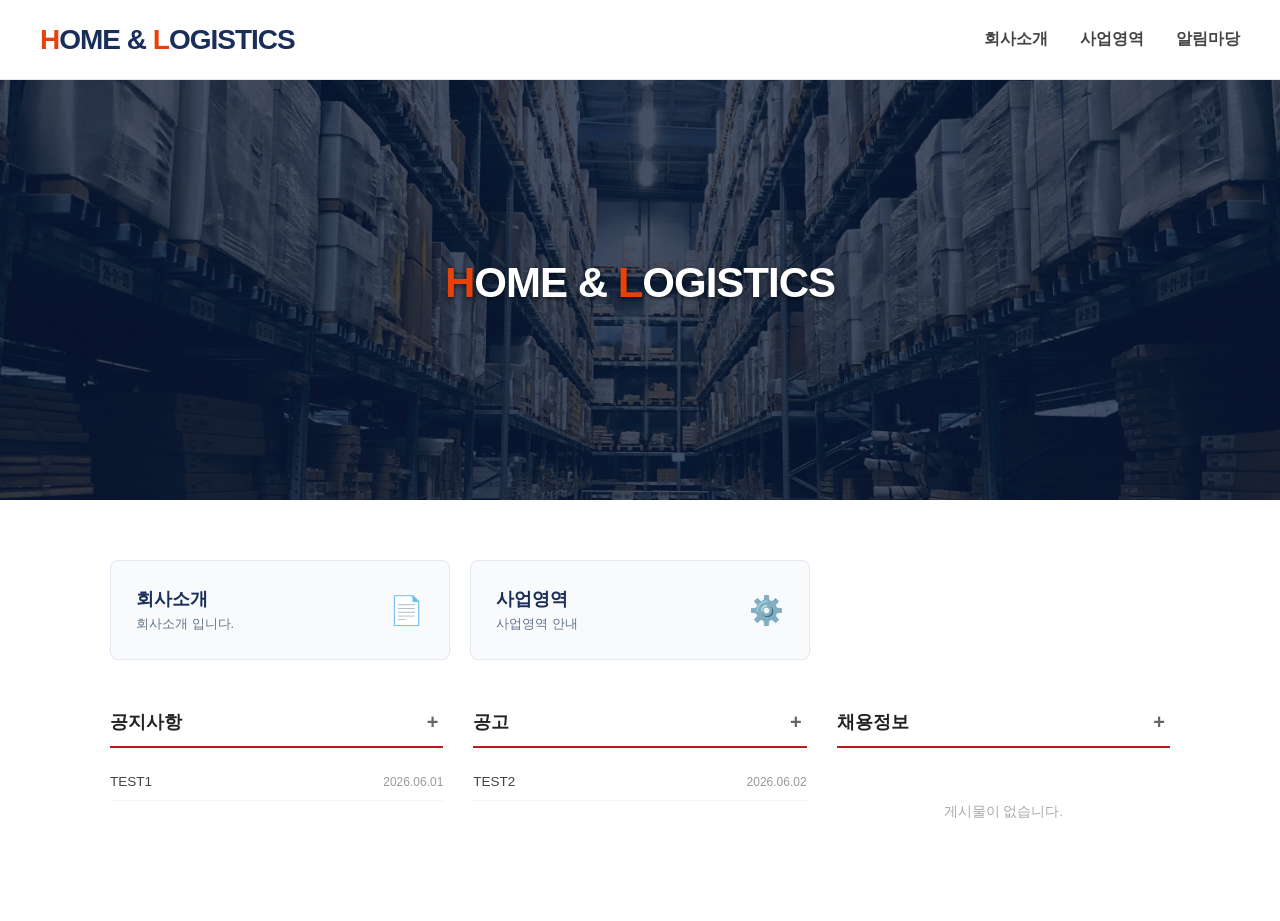
==== index.html @ fe58acad "Add files via upload" ====
<!DOCTYPE html>
<html lang="ko">
<head>
  <meta charset="UTF-8" />
  <meta name="viewport" content="width=device-width, initial-scale=1.0" />
  <title>HOME &amp; LOGISTICS</title>
  <style>
    /* 기본 초기화 */
    * { margin: 0; padding: 0; box-sizing: border-box; }
    body {
      font-family: 'Apple SD Gothic Neo', 'Malgun Gothic', '맑은 고딕', sans-serif;
      background: #fff;
      color: #333;
      min-height: 100vh;
      display: flex;
      flex-direction: column;
    }
    a { text-decoration: none; color: inherit; }

    /* ── 헤더 & 네비게이션 ── */
    header {
      width: 100%;
      background: #fff;
      border-bottom: 1px solid #e8e8e8;
      height: 80px;
      display: flex;
      align-items: center;
      justify-content: space-between;
      padding: 0 40px;
      position: sticky;
      top: 0;
      z-index: 100;
    }
    .logo {
      font-size: 28px;
      font-weight: 900;
      letter-spacing: -1px;
      color: #1a2e5a;
      font-stretch: condensed;
      cursor: pointer;
    }
    .logo span.highlight { color: #e8420a; }
    
    nav { display: flex; gap: 32px; }
    .nav-item {
      position: relative;
      font-size: 16px;
      font-weight: 700;
      color: #444;
      cursor: pointer;
      padding: 10px 0;
    }
    .nav-item:hover { color: #1a2e5a; }
    
    /* 서브메뉴 */
    .dropdown {
      display: none;
      position: absolute;
      top: 100%;
      left: 50%;
      transform: translateX(-50%);
      background: #fff;
      border: 1px solid #ddd;
      border-radius: 4px;
      box-shadow: 0 4px 12px rgba(0,0,0,0.1);
      min-width: 130px;
      text-align: center;
      padding: 8px 0;
    }
    .nav-item:hover .dropdown { display: block; }
    .dropdown a {
      display: block;
      padding: 8px 12px;
      font-size: 14px;
      color: #666;
      font-weight: 500;
    }
    .dropdown a:hover { background: #f5f7fa; color: #e8420a; }

    /* ── 메인 콘텐츠 영역 ── */
    main { flex: 1; display: flex; flex-direction: column; }

    /* 히어로 배너 */
    .hero {
      width: 100%;
      height: 420px;
      background-image: linear-gradient(rgba(10, 23, 49, 0.75), rgba(10, 23, 49, 0.75)), url('bg.jpg');
      background-size: 100% auto;
      background-position: center center;
      background-repeat: no-repeat;
      background-color: #0a1731;
      display: flex;
      flex-direction: column;
      align-items: center;
      justify-content: center;
      color: #fff;
      text-align: center;
    }
    .hero h1 { font-size: 42px; font-weight: 800; margin-bottom: 14px; letter-spacing: -1px; text-shadow: 0 2px 4px rgba(0,0,0,0.5); }
    .hero h1 span.highlight { color: #e8420a; }
    .hero p { font-size: 19px; opacity: 0.95; font-weight: 400; text-shadow: 0 1px 3px rgba(0,0,0,0.5); }

    /* 본문 세션 공통 */
    .content-section {
      max-width: 1100px;
      width: 100%;
      margin: 0 auto;
      padding: 60px 20px;
      display: none;
    }
    .content-section.active { display: block; }
    .section-title {
      font-size: 28px;
      font-weight: 800;
      color: #1a2e5a;
      margin-bottom: 30px;
      border-bottom: 2px solid #1a2e5a;
      padding-bottom: 12px;
    }

    /* ── [새로 추가] 메인 화면 전용 그리드 스타일 (캡쳐본 반영) ── */
    /* 1. 상단 3개 바로가기 카드 */
.main-card {
      background: #f8fafc;
      border: 1px solid #e2e8f0;
      border-radius: 8px;
      padding: 20px 25px;       /* 👈 위아래 여백을 대폭 줄임 */
      display: flex;
      justify-content: space-between;
      align-items: center;
      cursor: pointer;
      transition: all 0.3s ease;
      box-shadow: 0 2px 4px rgba(0,0,0,0.02);
      height: 100px;            /* 👈 카드의 전체 높이를 100px로 슬림하게 제한 */
    }
    .main-card:hover {
      transform: translateY(-2px);
      box-shadow: 0 4px 12px rgba(0,0,0,0.05);
      background: #fff;
      border-color: #1a2e5a;
    }
    .card-text h3 { font-size: 18px; color: #1a2e5a; margin-bottom: 4px; }
    .card-text p { font-size: 13px; color: #64748b; }
    .card-icon { font-size: 28px; }

    /* 2. 하단 3단 게시판 통합 영역 */
    .main-boards-container {
      display: grid;
      grid-template-columns: repeat(3, 1fr);
      gap: 30px;
      border-top: 1px solid #eee;
      padding-top: 40px;
    }
    .board-column h3 {
      font-size: 18px;
      color: #222;
      font-weight: 700;
      padding-bottom: 12px;
      border-bottom: 2px solid #b91c1c; /* 캡쳐본의 붉은 언더라인 구현 */
      margin-bottom: 15px;
    }
    .board-mini-list { list-style: none; }
    .board-mini-item {
      display: flex;
      justify-content: space-between;
      align-items: center;
      padding: 11px 0;
      border-bottom: 1px solid #f1f5f9;
      font-size: 13.5px;
    }
    .board-mini-item .subject {
      color: #444;
      white-space: nowrap;
      overflow: hidden;
      text-overflow: ellipsis;
      padding-right: 15px;
      cursor: pointer;
    }
    .board-mini-item .subject:hover { color: #1a2e5a; text-decoration: underline; }
    .board-mini-item .date { color: #999; font-size: 12px; min-width: 75px; text-align: right; }
    .board-empty-msg { text-align: center; color: #aaa; padding: 40px 0; font-size: 13.5px; }

    /* 기존 서브페이지 테이블용 공통 스타일 */
    .intro-box { line-height: 2; font-size: 16px; color: #444; }
    .intro-box strong { color: #1a2e5a; font-size: 18px; }
    .maps-placeholder { background: #f4f6f9; border: 1px solid #e0e6ed; height: 350px; display: flex; align-items: center; justify-content: center; color: #777; margin-bottom: 20px; font-size: 15px; }
    .info-table { width: 100%; border-collapse: collapse; margin-top: 20px; }
    .info-table th, .info-table td { padding: 14px; border-bottom: 1px solid #ddd; text-align: left; }
    .info-table th { background: #f9fafc; color: #1a2e5a; font-weight: 700; width: 20%; }
    .board-table { width: 100%; border-collapse: collapse; font-size: 14px; }
    .board-table th { background: #f4f6f9; color: #333; font-weight: 700; height: 45px; border-top: 1px solid #1a2e5a; border-bottom: 1px solid #ddd; }
    .board-table td { height: 48px; border-bottom: 1px solid #eee; text-align: center; color: #555; }
    .board-table td.subject { text-align: left; padding-left: 15px; color: #1a2e5a; font-weight: 600; cursor: pointer; }
    .board-table td.subject:hover { text-decoration: underline; }
    .no-data { text-align: center; padding: 50px 0; color: #aaa; }

    /* 개인정보처리방침 스타일 */
    .privacy-container { background: #fff; color: #333; font-size: 14px; line-height: 1.8; text-align: justify; }
    .privacy-container h2 { font-size: 16px; font-weight: 700; color: #111; margin-top: 35px; margin-bottom: 12px; border-bottom: 1px solid #1a2e5a; padding-bottom: 6px; }
    .privacy-container p { margin-bottom: 12px; }
    .privacy-container ul, .privacy-container ol { padding-left: 22px; margin-bottom: 15px; }
    .privacy-container li { margin-bottom: 6px; }
    .sub-title-mark { font-weight: 700; color: #1a2e5a; margin-top: 15px; margin-bottom: 8px; display: block; }
    .privacy-table { width: 100%; border-collapse: collapse; margin: 15px 0 25px 0; font-size: 13px; }
    .privacy-table th, .privacy-table td { border: 1px solid #cccccc; padding: 10px; text-align: left; vertical-align: middle; line-height: 1.5; }
    .privacy-table th { background: #f4f6f9; font-weight: 700; color: #222; text-align: center; }
    .privacy-table td.center { text-align: center; }

    /* ── 푸터 영역 ── */
    footer {
      background: #1a2e5a;
      color: rgba(255,255,255,0.8);
      font-size: 13px;
      padding: 40px;
      border-top: 1px solid #112144;
      margin-top: auto;
    }
    .footer-container { max-width: 1000px; margin: 0 auto; display: flex; flex-direction: column; gap: 20px; }
    .footer-nav { display: flex; gap: 24px; border-bottom: 1px solid rgba(255,255,255,0.15); padding-bottom: 15px; }
    .footer-nav a { font-weight: 600; font-size: 14px; color: rgba(255,255,255,0.7); cursor: pointer; }
    .footer-nav a:hover { color: #fff; }
    
    .footer-info { line-height: 1.9; color: rgba(255,255,255,0.65); }
    .footer-info span { margin-right: 16px; display: inline-block; }
    .copy { color: rgba(255,255,255,0.4); font-size: 12px; margin-top: 5px; }

    /* 반응형 디자인 수정 */
    @media (max-width: 900px) {
      .main-cards-container, .main-boards-container { grid-template-columns: 1fr; gap: 20px; }
    }
    @media (max-width: 768px) {
      header { padding: 0 20px; height: 70px; }
      .logo { font-size: 22px; }
      nav { gap: 16px; }
      .nav-item { font-size: 14px; }
      .hero { height: 320px; }
      .hero h1 { font-size: 28px; }
      .hero p { font-size: 15px; }
    }
    .view-table { width: 100%; border-collapse: collapse; margin-top: 10px; font-size: 14px; border-top: 2px solid #1a2e5a; }
    .view-table th, .view-table td { border: 1px solid #dcdcdc; padding: 12px 16px; text-align: left; }
    .view-table th { background: #f8fafc; color: #333; font-weight: 700; width: 15%; text-align: center; }
    .view-table td.content-cell { min-height: 200px; vertical-align: top; line-height: 1.8; padding: 25px 16px; }
    .file-link { color: #0066cc; text-decoration: underline; font-weight: 600; }
    .btn-area { margin-top: 30px; text-align: right; }
    .back-btn { background: #1a2e5a; color: #fff; padding: 10px 24px; border: none; font-size: 14px; font-weight: 600; cursor: pointer; border-radius: 3px; }
    .back-btn:hover { background: #0f1c3a; }
    .main-board-header {
      display: flex;
      justify-content: space-between;
      align-items: center;
      padding-bottom: 12px;
      border-bottom: 2px solid #b91c1c; /* 빨간색 밑줄 */
      margin-bottom: 15px;
    }
    /* 기존 제목에 걸려있던 여백 리셋 */
    .board-column h3 {
      border-bottom: none !important;
      margin-bottom: 0 !important;
      padding-bottom: 0 !important;
    }
    /* + 버튼 디자인과 마우스 커서 모양 설정 */
    .main-board-header .more-btn {
      font-size: 20px;
      font-weight: bold;
      color: #666;
      cursor: pointer;
      padding: 0 5px;
      line-height: 1;
      transition: color 0.2s ease;
    }
    /* + 버튼에 마우스 올렸을 때 빨갛게 변하는 효과 */
    .main-board-header .more-btn:hover {
      color: #b91c1c;
    }
  </style>
</head>
<body>

  <header>
    <div class="logo" onclick="showSection('main-home')">
      <span class="highlight">H</span>OME &amp; <span class="highlight">L</span>OGISTICS
    </div>
    <nav>
      <div class="nav-item">
        회사소개
        <div class="dropdown">
          <a href="#" onclick="showSection('intro-summary')">회사개요</a>
          <a href="#" onclick="showSection('intro-map')">오시는 길</a>
        </div>
      </div>
      <div class="nav-item">
        사업영역
        <div class="dropdown">
          <a href="#" onclick="showSection('business-zone')">사업 영역</a>
        </div>
      </div>
      <div class="nav-item">
        알림마당
        <div class="dropdown">
          <a href="#" onclick="showSection('board-notice')">공지사항</a>
          <a href="#" onclick="showSection('board-announcement')">공고</a>
          <a href="#" onclick="showSection('board-recruits')">채용정보</a>
        </div>
      </div>
    </nav>
  </header>

<main>
    <section class="hero">
      <h1 id="hero-title"><span class="highlight">H</span>OME &amp; <span class="highlight">L</span>OGISTICS</h1>
    </section>

    <section id="main-home" class="content-section active">
      
      <!-- 💡 상단 카드 영역: 테두리선 및 그림자 완벽 제거 -->
      <div class="main-cards-container" style="display: grid !important; grid-template-columns: repeat(3, 1fr) !important; gap: 20px !important; width: 100% !important; box-sizing: border-box !important; border: none !important; border-bottom: 0 !important; box-shadow: none !important; margin-bottom: 40px !important;">
        
        <!-- [1열] 회사소개 카드 -->
        <div class="main-card" onclick="showSection('intro-summary')" style="width: 100% !important; margin: 0 !important;">
          <div class="card-text">
            <h3>회사소개</h3>
            <p>회사소개 입니다.</p>
          </div>
          <div class="card-icon">📄</div>
        </div>
        
        <!-- [2열] 사업영역 카드 -->
        <div class="main-card" onclick="showSection('business-zone')" style="width: 100% !important; margin: 0 !important;">
          <div class="card-text">
            <h3>사업영역</h3>
            <p>사업영역 안내</p>
          </div>
          <div class="card-icon">⚙️</div>
        </div>

        <!-- [3열] 완벽한 공란 -->
        <div style="visibility: hidden !important; pointer-events: none !important;"></div>

      </div> <!-- main-cards-container 닫힘 -->

      <!-- 💡 하단 게시판 영역: 👈 여기에 숨어있던 상단 경계선(border-top)을 강제로 지웠습니다! -->
      <div class="main-boards-container" style="border-top: none !important; margin-top: 0 !important; padding-top: 10px !important;">
        
        <div class="board-column">
          <div class="main-board-header">
            <h3>공지사항</h3>
            <span class="more-btn" onclick="showSection('board-notice')">+</span>
          </div>
          <ul class="board-mini-list">
            <li class="board-mini-item">
              <span class="subject" onclick="viewPost('공지사항', 'TEST1', '2026.06.01', '안녕하세요. 홈앤로지스틱스 공지사항 테스트 내용입니다.')" style="cursor: pointer;">TEST1</span>
              <span class="date">2026.06.01</span>
            </li>
          </ul>
        </div>

        <div class="board-column">
          <div class="main-board-header">
            <h3>공고</h3>
            <span class="more-btn" onclick="showSection('board-announcement')">+</span>
          </div>
          <ul class="board-mini-list">
            <li class="board-mini-item">
              <span class="subject" onclick="viewPost('공고', 'TEST2', '2026.06.02', '안녕하세요. 홈앤로지스틱스 공고 테스트 내용입니다.')" style="cursor: pointer;">TEST2</span>
              <span class="date">2026.06.02</span>
            </li>
          </ul>
        </div>

        <div class="board-column">
          <div class="main-board-header">
            <h3>채용정보</h3>
            <span class="more-btn" onclick="showSection('board-recruits')">+</span>
          </div>
          <div class="board-empty-msg">게시물이 없습니다.</div>
        </div>

      </div>
    </section>

    <section id="intro-summary" class="content-section">
      <div class="section-title">회사개요</div>
      <div class="intro-box">
        <strong>고객의 신뢰를 바탕으로 성장하는 주식회사 홈앤로지스틱스입니다.</strong><br /><br />
        주식회사 홈앤로지스틱스는 신속하고 정확한 물류 인프라 솔루션을 기반으로 안전하고 효율적인 종합 물류 서비스를 제공합니다. 변화하는 물류 환경에 발맞추어 차별화된 핵심 역량을 고도화하고 고객 가치를 극대화하기 위해 최선의 노력을 다하고 있습니다.
      </div>
    </section>

    <section id="intro-map" class="content-section">
      <div class="section-title">오시는 길</div>
      <div class="maps-placeholder">📍 [지도 서비스 준비 중입니다]</div>
      <table class="info-table">
        <tr>
          <th>주소</th>
          <td>경기도 화성시 만세구 양감면 토성로 624</td>
        </tr>
        <tr>
          <th>대표전화</th>
          <td>031-8043-2732</td>
        </tr>
      </table>
    </section>

    <section id="business-zone" class="content-section">
      <div class="section-title">사업영역</div>
      <div class="intro-box">준비 중입니다.</div>
    </section>

    <section id="board-notice" class="content-section">
      <div class="section-title">공지사항</div>
      <table class="board-table">
        <thead>
          <tr>
            <th style="width: 10%">번호</th>
            <th>제목</th>
            <th style="width: 20%">작성일</th>
          </tr>
        </thead>
        <tbody>
          <tr>
            <td>1</td>
            <td class="subject" onclick="viewPost('공지사항', 'TEST1', '2026.06.01', '안녕하세요. 홈앤로지스틱스 공지사항 테스트 내용입니다.')" style="cursor: pointer;">TEST1</td>
            <td>2026.06.01</td>
          </tr>
        </tbody>
      </table>
    </section>

    <section id="board-announcement" class="content-section">
      <div class="section-title">공고</div>
      <table class="board-table">
        <thead>
          <tr>
            <th style="width: 10%">번호</th>
            <th>제목</th>
            <th style="width: 20%">등록일</th>
          </tr>
        </thead>
        <tbody>
          <tr>
            <td>1</td>
            <td class="subject" onclick="viewPost('공고', 'TEST2', '2026.06.02', '안녕하세요. 홈앤로지스틱스 공고 테스트 내용입니다.')" style="cursor: pointer;">TEST2</td>
            <td>2026.04.01</td>
          </tr>
        </tbody>
      </table>
    </section>

    <section id="board-recruits" class="content-section">
      <div class="section-title">채용정보</div>
      <table class="board-table">
        <thead>
          <tr>
            <th style="width: 10%">번호</th>
            <th>제목</th>
            <th style="width: 20%">모집기간</th>
          </tr>
        </thead>
        <tbody>
          <tr>
            <td colspan="3" class="no-data">현재 진행 중인 채용 공고가 없습니다.</td>
          </tr>
        </tbody>
      </table>
    </section>

<section id="board-view" class="content-section">
      <div class="section-title" id="view-section-title">게시글 보기</div>
      
      <table class="view-table">
        <tr>
          <th>구분</th>
          <td id="view-type" style="font-weight: bold; color: #e8420a;">-</td>
        </tr>
        <tr>
          <th>제목</th>
          <td id="view-title" style="font-weight: bold; font-size: 16px;">-</td>
        </tr>
        <tr>
          <th>작성일</th>
          <td id="view-date">-</td>
        </tr>
        <tr>
          <th>첨부파일</th>
          <td><a href="#" class="file-link" onclick="alert('첨부된 파일이 없습니다.'); return false;">첨부파일 없음</a></td>
        </tr>
        <tr>
          <th>내용</th>
          <td id="view-content" class="content-cell"> - </td>
        </tr>
      </table>

      <div class="btn-area">
        <button class="back-btn" onclick="goBackBoard()">목록으로</button>
      </div>
    </section>

<section id="board-privacy" class="content-section"></section>
</main> 

  <section id="board-privacy" class="content-section"></section>

  <script src="main.js"></script>

  <script>
    window.addEventListener('DOMContentLoaded', () => {
      // 페이지 로드 시 첫 화면 세팅
      history.replaceState({ sectionId: 'main-home' }, '', '');
      initSection('main-home');
    });
  </script>
</body>
</html>
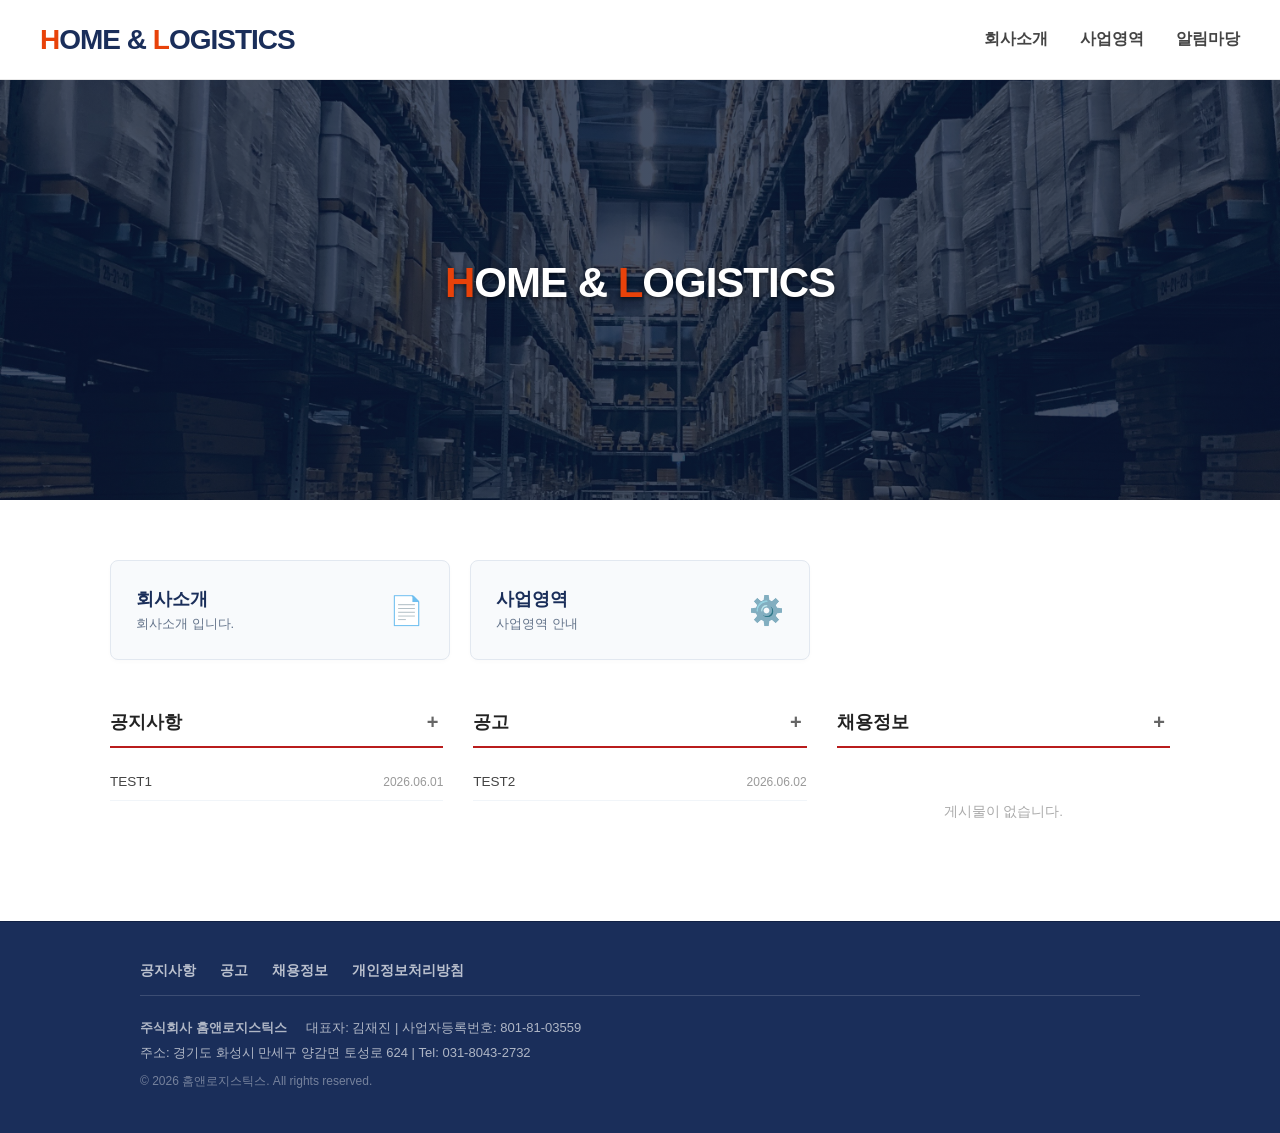
==== commit 9ec4ecce: "Add files via upload" ====
--- a/index.html
+++ b/index.html
@@ -501,14 +501,23 @@
 
   <section id="board-privacy" class="content-section"></section>
 
+  <footer>
+    <div class="footer-container">
+      <div class="footer-nav">
+        <a onclick="showSection('board-notice')">공지사항</a>
+        <a onclick="showSection('board-announcement')">공고</a>
+        <a onclick="showSection('board-recruits')">채용정보</a>
+        <a onclick="showSection('board-privacy')">개인정보처리방침</a>
+      </div>
+      <div class="footer-info">
+        <span><strong>주식회사 홈앤로지스틱스</strong></span>
+        <span>대표자: 김재진 | 사업자등록번호: 801-81-03559</span><br />
+        <span>주소: 경기도 화성시 만세구 양감면 토성로 624 | Tel: 031-8043-2732</span>
+        <div class="copy">© 2026 홈앤로지스틱스. All rights reserved.</div>
+      </div>
+    </div>
+  </footer>
+
   <script src="main.js"></script>
-
-  <script>
-    window.addEventListener('DOMContentLoaded', () => {
-      // 페이지 로드 시 첫 화면 세팅
-      history.replaceState({ sectionId: 'main-home' }, '', '');
-      initSection('main-home');
-    });
-  </script>
 </body>
 </html>
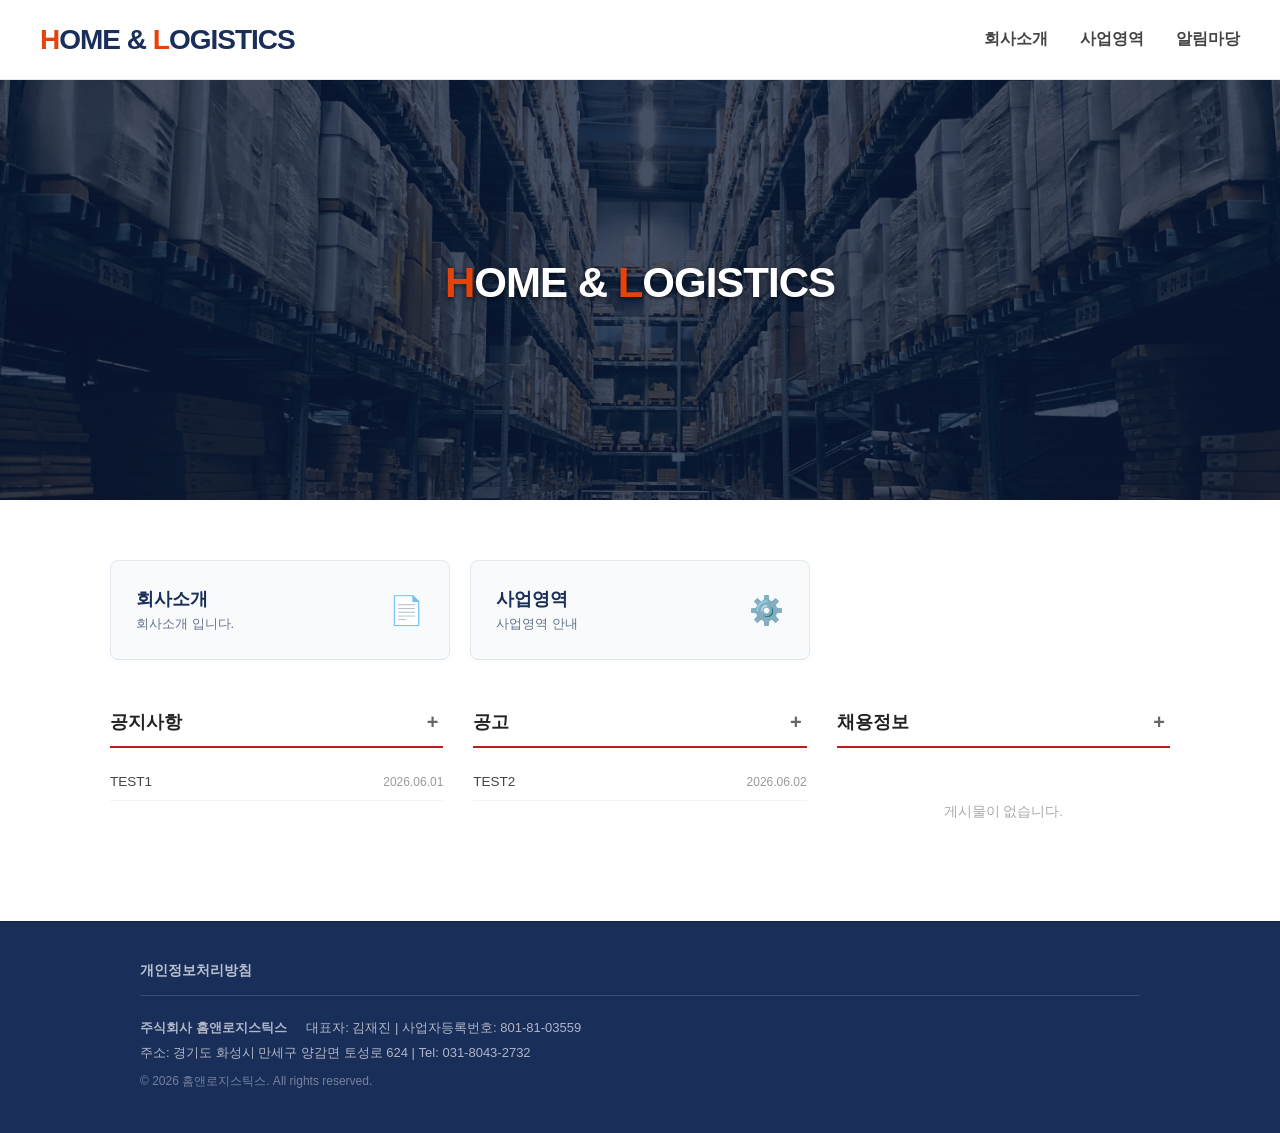
==== commit c55f0241: "Add files via upload" ====
--- a/index.html
+++ b/index.html
@@ -504,9 +504,6 @@
   <footer>
     <div class="footer-container">
       <div class="footer-nav">
-        <a onclick="showSection('board-notice')">공지사항</a>
-        <a onclick="showSection('board-announcement')">공고</a>
-        <a onclick="showSection('board-recruits')">채용정보</a>
         <a onclick="showSection('board-privacy')">개인정보처리방침</a>
       </div>
       <div class="footer-info">
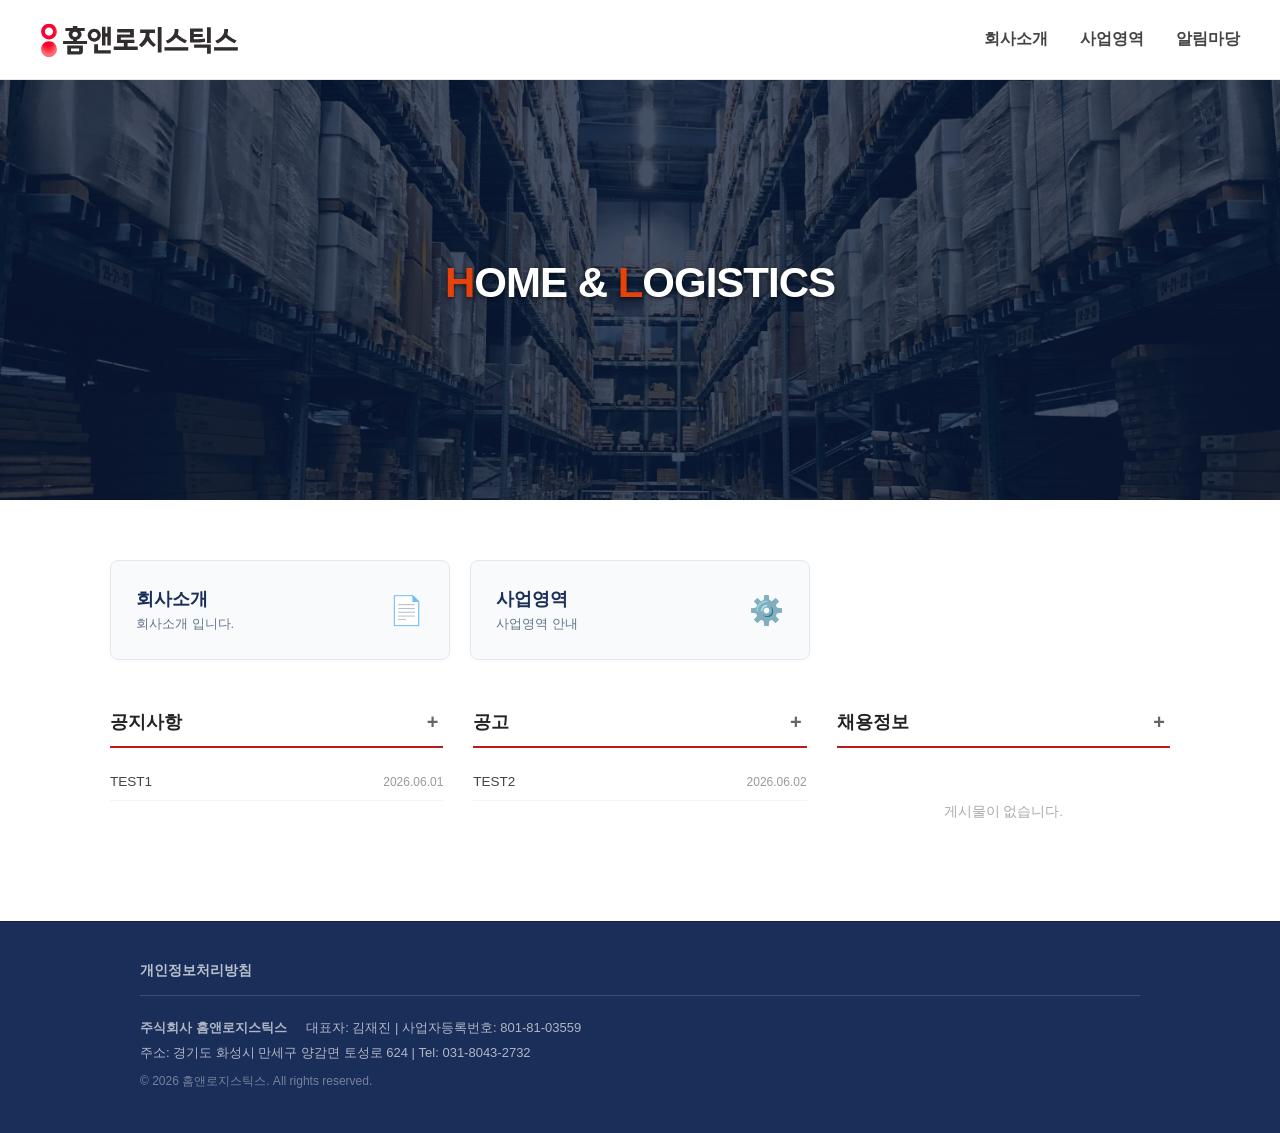
==== commit 335130e2: "Add files via upload" ====
--- a/index.html
+++ b/index.html
@@ -32,14 +32,15 @@
       z-index: 100;
     }
     .logo {
-      font-size: 28px;
-      font-weight: 900;
-      letter-spacing: -1px;
-      color: #1a2e5a;
-      font-stretch: condensed;
+      display: flex;
+      align-items: center;
       cursor: pointer;
     }
-    .logo span.highlight { color: #e8420a; }
+    .logo-img {
+      height: 36px;
+      width: auto;
+      display: block;
+    }
     
     nav { display: flex; gap: 32px; }
     .nav-item {
@@ -230,7 +231,7 @@
     }
     @media (max-width: 768px) {
       header { padding: 0 20px; height: 70px; }
-      .logo { font-size: 22px; }
+      .logo-img { height: 28px; }
       nav { gap: 16px; }
       .nav-item { font-size: 14px; }
       .hero { height: 320px; }
@@ -279,7 +280,7 @@
 
   <header>
     <div class="logo" onclick="showSection('main-home')">
-      <span class="highlight">H</span>OME &amp; <span class="highlight">L</span>OGISTICS
+      <img src="logo.svg" alt="홈앤로지스틱스" class="logo-img" />
     </div>
     <nav>
       <div class="nav-item">
@@ -441,7 +442,7 @@
           <tr>
             <td>1</td>
             <td class="subject" onclick="viewPost('공고', 'TEST2', '2026.06.02', '안녕하세요. 홈앤로지스틱스 공고 테스트 내용입니다.')" style="cursor: pointer;">TEST2</td>
-            <td>2026.04.01</td>
+            <td>2026.06.02</td>
           </tr>
         </tbody>
       </table>
@@ -499,8 +500,6 @@
 <section id="board-privacy" class="content-section"></section>
 </main> 
 
-  <section id="board-privacy" class="content-section"></section>
-
   <footer>
     <div class="footer-container">
       <div class="footer-nav">
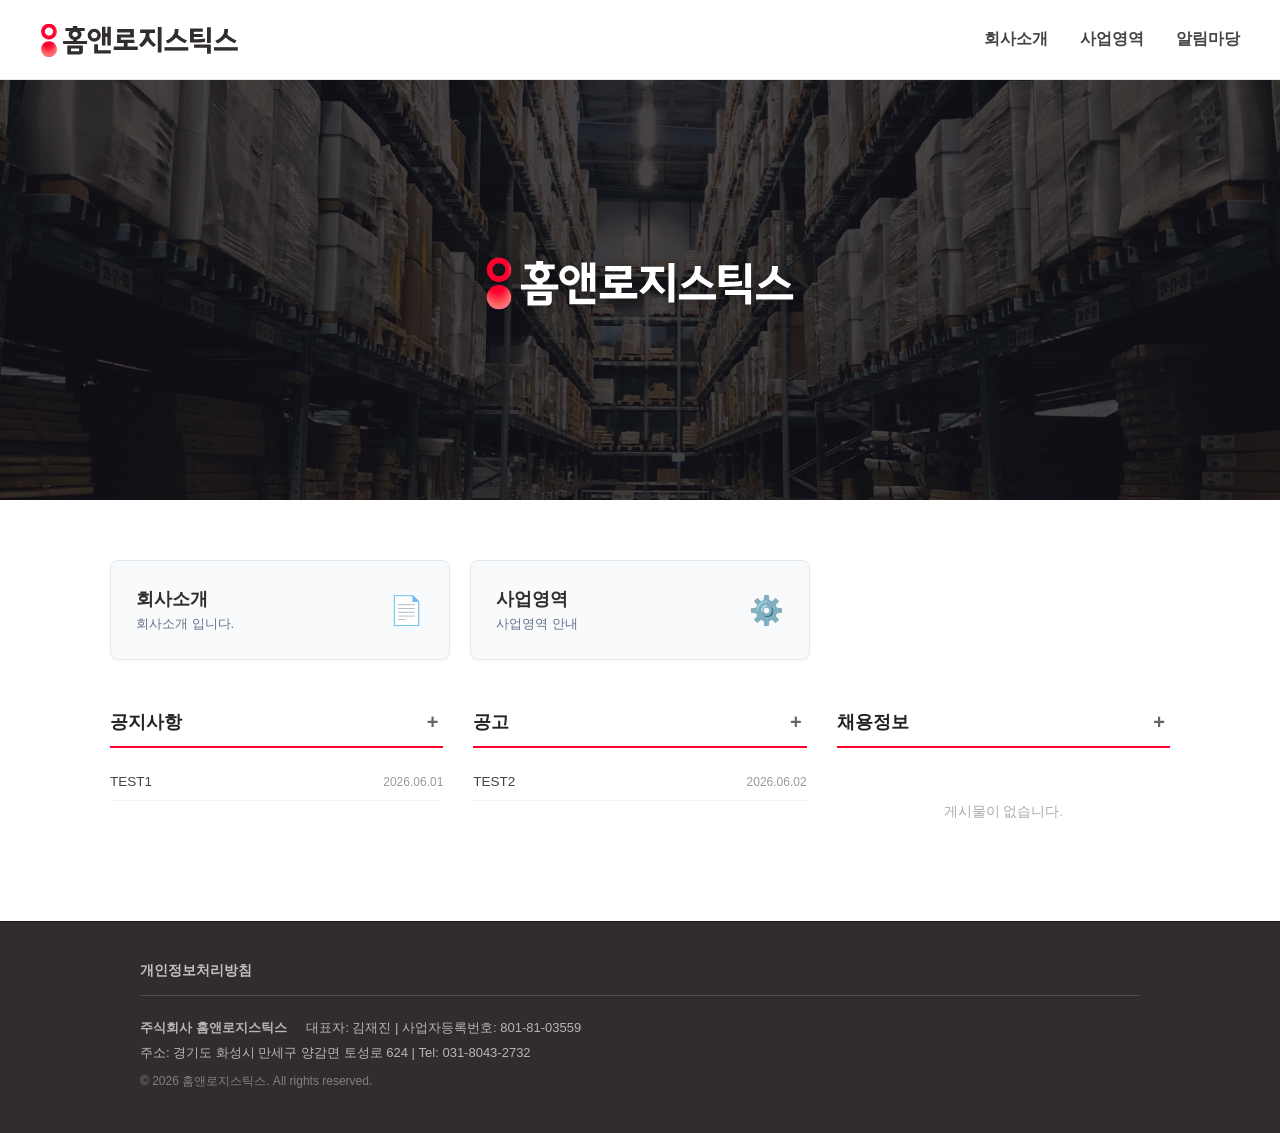
==== commit f0d33f7e: "Add files via upload" ====
--- a/index.html
+++ b/index.html
@@ -51,7 +51,7 @@
       cursor: pointer;
       padding: 10px 0;
     }
-    .nav-item:hover { color: #1a2e5a; }
+    .nav-item:hover { color: #fc002e; }
     
     /* 서브메뉴 */
     .dropdown {
@@ -76,7 +76,7 @@
       color: #666;
       font-weight: 500;
     }
-    .dropdown a:hover { background: #f5f7fa; color: #e8420a; }
+    .dropdown a:hover { background: #f5f7fa; color: #fc002e; }
 
     /* ── 메인 콘텐츠 영역 ── */
     main { flex: 1; display: flex; flex-direction: column; }
@@ -85,11 +85,11 @@
     .hero {
       width: 100%;
       height: 420px;
-      background-image: linear-gradient(rgba(10, 23, 49, 0.75), rgba(10, 23, 49, 0.75)), url('bg.jpg');
+      background-image: linear-gradient(rgba(20, 15, 16, 0.78), rgba(20, 15, 16, 0.78)), url('bg.jpg');
       background-size: 100% auto;
       background-position: center center;
       background-repeat: no-repeat;
-      background-color: #0a1731;
+      background-color: #140f10;
       display: flex;
       flex-direction: column;
       align-items: center;
@@ -98,7 +98,8 @@
       text-align: center;
     }
     .hero h1 { font-size: 42px; font-weight: 800; margin-bottom: 14px; letter-spacing: -1px; text-shadow: 0 2px 4px rgba(0,0,0,0.5); }
-    .hero h1 span.highlight { color: #e8420a; }
+    .hero h1 span.highlight { color: #fc002e; }
+    .hero-logo { height: 56px; width: auto; display: block; filter: drop-shadow(0 2px 6px rgba(0,0,0,0.4)); }
     .hero p { font-size: 19px; opacity: 0.95; font-weight: 400; text-shadow: 0 1px 3px rgba(0,0,0,0.5); }
 
     /* 본문 세션 공통 */
@@ -113,9 +114,9 @@
     .section-title {
       font-size: 28px;
       font-weight: 800;
-      color: #1a2e5a;
+      color: #312c2e;
       margin-bottom: 30px;
-      border-bottom: 2px solid #1a2e5a;
+      border-bottom: 2px solid #312c2e;
       padding-bottom: 12px;
     }
 
@@ -138,9 +139,9 @@
       transform: translateY(-2px);
       box-shadow: 0 4px 12px rgba(0,0,0,0.05);
       background: #fff;
-      border-color: #1a2e5a;
-    }
-    .card-text h3 { font-size: 18px; color: #1a2e5a; margin-bottom: 4px; }
+      border-color: #312c2e;
+    }
+    .card-text h3 { font-size: 18px; color: #312c2e; margin-bottom: 4px; }
     .card-text p { font-size: 13px; color: #64748b; }
     .card-icon { font-size: 28px; }
 
@@ -157,7 +158,7 @@
       color: #222;
       font-weight: 700;
       padding-bottom: 12px;
-      border-bottom: 2px solid #b91c1c; /* 캡쳐본의 붉은 언더라인 구현 */
+      border-bottom: 2px solid #fc002e; /* 캡쳐본의 붉은 언더라인 구현 */
       margin-bottom: 15px;
     }
     .board-mini-list { list-style: none; }
@@ -177,31 +178,31 @@
       padding-right: 15px;
       cursor: pointer;
     }
-    .board-mini-item .subject:hover { color: #1a2e5a; text-decoration: underline; }
+    .board-mini-item .subject:hover { color: #fc002e; text-decoration: underline; }
     .board-mini-item .date { color: #999; font-size: 12px; min-width: 75px; text-align: right; }
     .board-empty-msg { text-align: center; color: #aaa; padding: 40px 0; font-size: 13.5px; }
 
     /* 기존 서브페이지 테이블용 공통 스타일 */
     .intro-box { line-height: 2; font-size: 16px; color: #444; }
-    .intro-box strong { color: #1a2e5a; font-size: 18px; }
+    .intro-box strong { color: #312c2e; font-size: 18px; }
     .maps-placeholder { background: #f4f6f9; border: 1px solid #e0e6ed; height: 350px; display: flex; align-items: center; justify-content: center; color: #777; margin-bottom: 20px; font-size: 15px; }
     .info-table { width: 100%; border-collapse: collapse; margin-top: 20px; }
     .info-table th, .info-table td { padding: 14px; border-bottom: 1px solid #ddd; text-align: left; }
-    .info-table th { background: #f9fafc; color: #1a2e5a; font-weight: 700; width: 20%; }
+    .info-table th { background: #f9fafc; color: #312c2e; font-weight: 700; width: 20%; }
     .board-table { width: 100%; border-collapse: collapse; font-size: 14px; }
-    .board-table th { background: #f4f6f9; color: #333; font-weight: 700; height: 45px; border-top: 1px solid #1a2e5a; border-bottom: 1px solid #ddd; }
+    .board-table th { background: #f4f6f9; color: #333; font-weight: 700; height: 45px; border-top: 1px solid #312c2e; border-bottom: 1px solid #ddd; }
     .board-table td { height: 48px; border-bottom: 1px solid #eee; text-align: center; color: #555; }
-    .board-table td.subject { text-align: left; padding-left: 15px; color: #1a2e5a; font-weight: 600; cursor: pointer; }
+    .board-table td.subject { text-align: left; padding-left: 15px; color: #312c2e; font-weight: 600; cursor: pointer; }
     .board-table td.subject:hover { text-decoration: underline; }
     .no-data { text-align: center; padding: 50px 0; color: #aaa; }
 
     /* 개인정보처리방침 스타일 */
     .privacy-container { background: #fff; color: #333; font-size: 14px; line-height: 1.8; text-align: justify; }
-    .privacy-container h2 { font-size: 16px; font-weight: 700; color: #111; margin-top: 35px; margin-bottom: 12px; border-bottom: 1px solid #1a2e5a; padding-bottom: 6px; }
+    .privacy-container h2 { font-size: 16px; font-weight: 700; color: #111; margin-top: 35px; margin-bottom: 12px; border-bottom: 1px solid #312c2e; padding-bottom: 6px; }
     .privacy-container p { margin-bottom: 12px; }
     .privacy-container ul, .privacy-container ol { padding-left: 22px; margin-bottom: 15px; }
     .privacy-container li { margin-bottom: 6px; }
-    .sub-title-mark { font-weight: 700; color: #1a2e5a; margin-top: 15px; margin-bottom: 8px; display: block; }
+    .sub-title-mark { font-weight: 700; color: #312c2e; margin-top: 15px; margin-bottom: 8px; display: block; }
     .privacy-table { width: 100%; border-collapse: collapse; margin: 15px 0 25px 0; font-size: 13px; }
     .privacy-table th, .privacy-table td { border: 1px solid #cccccc; padding: 10px; text-align: left; vertical-align: middle; line-height: 1.5; }
     .privacy-table th { background: #f4f6f9; font-weight: 700; color: #222; text-align: center; }
@@ -209,11 +210,11 @@
 
     /* ── 푸터 영역 ── */
     footer {
-      background: #1a2e5a;
+      background: #312c2e;
       color: rgba(255,255,255,0.8);
       font-size: 13px;
       padding: 40px;
-      border-top: 1px solid #112144;
+      border-top: 1px solid #1c1719;
       margin-top: auto;
     }
     .footer-container { max-width: 1000px; margin: 0 auto; display: flex; flex-direction: column; gap: 20px; }
@@ -238,20 +239,20 @@
       .hero h1 { font-size: 28px; }
       .hero p { font-size: 15px; }
     }
-    .view-table { width: 100%; border-collapse: collapse; margin-top: 10px; font-size: 14px; border-top: 2px solid #1a2e5a; }
+    .view-table { width: 100%; border-collapse: collapse; margin-top: 10px; font-size: 14px; border-top: 2px solid #312c2e; }
     .view-table th, .view-table td { border: 1px solid #dcdcdc; padding: 12px 16px; text-align: left; }
     .view-table th { background: #f8fafc; color: #333; font-weight: 700; width: 15%; text-align: center; }
     .view-table td.content-cell { min-height: 200px; vertical-align: top; line-height: 1.8; padding: 25px 16px; }
     .file-link { color: #0066cc; text-decoration: underline; font-weight: 600; }
     .btn-area { margin-top: 30px; text-align: right; }
-    .back-btn { background: #1a2e5a; color: #fff; padding: 10px 24px; border: none; font-size: 14px; font-weight: 600; cursor: pointer; border-radius: 3px; }
-    .back-btn:hover { background: #0f1c3a; }
+    .back-btn { background: #312c2e; color: #fff; padding: 10px 24px; border: none; font-size: 14px; font-weight: 600; cursor: pointer; border-radius: 3px; }
+    .back-btn:hover { background: #1c1719; }
     .main-board-header {
       display: flex;
       justify-content: space-between;
       align-items: center;
       padding-bottom: 12px;
-      border-bottom: 2px solid #b91c1c; /* 빨간색 밑줄 */
+      border-bottom: 2px solid #fc002e; /* 빨간색 밑줄 */
       margin-bottom: 15px;
     }
     /* 기존 제목에 걸려있던 여백 리셋 */
@@ -272,7 +273,7 @@
     }
     /* + 버튼에 마우스 올렸을 때 빨갛게 변하는 효과 */
     .main-board-header .more-btn:hover {
-      color: #b91c1c;
+      color: #fc002e;
     }
   </style>
 </head>
@@ -309,7 +310,7 @@
 
 <main>
     <section class="hero">
-      <h1 id="hero-title"><span class="highlight">H</span>OME &amp; <span class="highlight">L</span>OGISTICS</h1>
+      <h1 id="hero-title"><img src="logo-white.svg" alt="홈앤로지스틱스" class="hero-logo" /></h1>
     </section>
 
     <section id="main-home" class="content-section active">
@@ -472,7 +473,7 @@
       <table class="view-table">
         <tr>
           <th>구분</th>
-          <td id="view-type" style="font-weight: bold; color: #e8420a;">-</td>
+          <td id="view-type" style="font-weight: bold; color: #fc002e;">-</td>
         </tr>
         <tr>
           <th>제목</th>
